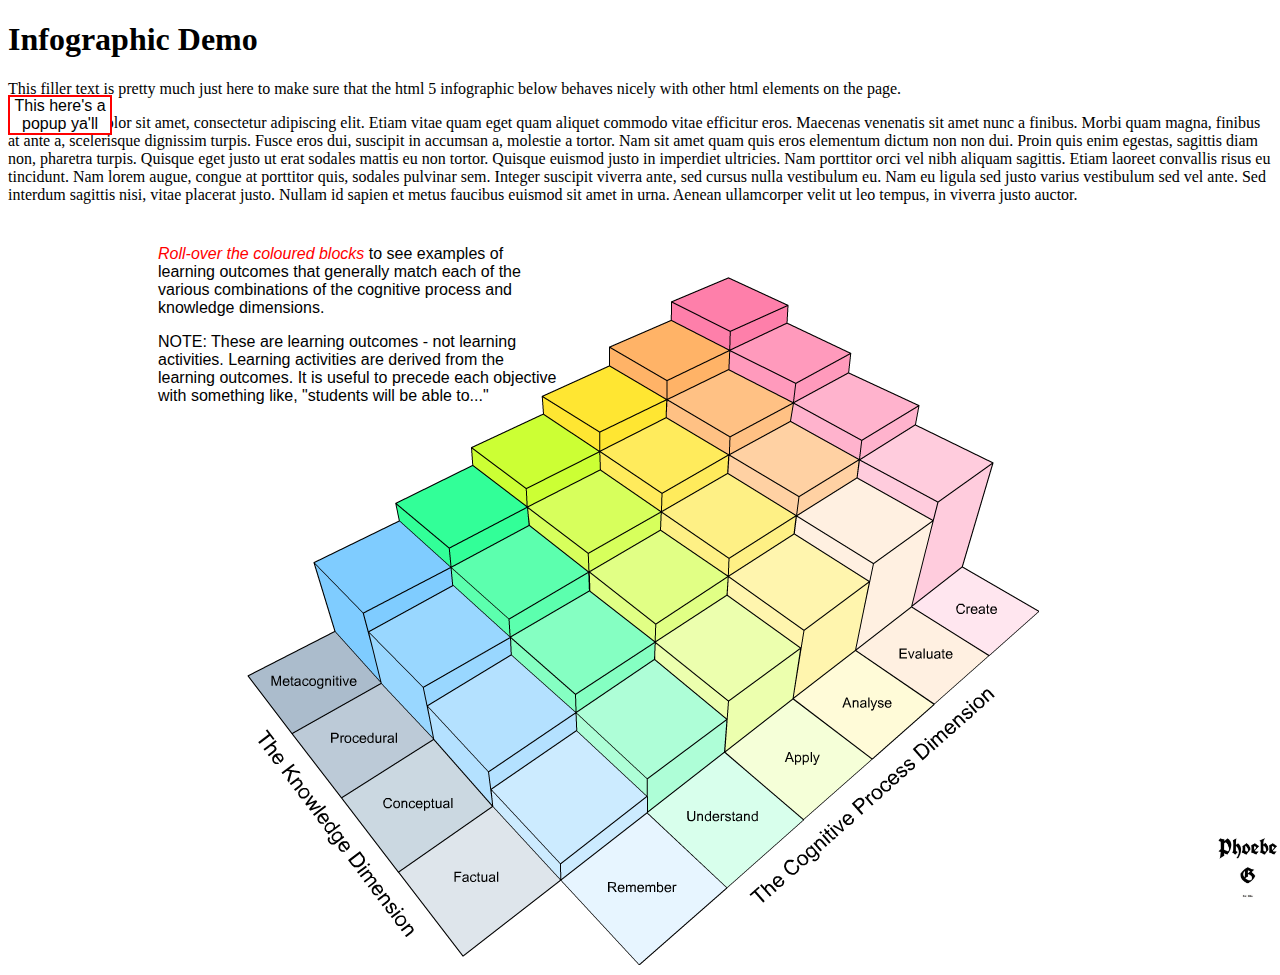
==== shh/index.html @ 1bfe475e "test implementation" ====
<!doctype html>
<html>
<head>
	<meta charset='utf-8' />
	<title>Infographic Demo</title>
	<script src="//droid-sans.js"></script>
	<script src="//neuton.js"></script>

		<style>			
		
			body {
				font-family: droid-sans, sans-serif; 
				font-family: neuton, serif; 
			}	
			
			em {
				color: red;
			}
			
			#logo {
				background-image: url('logo.jpg'); 
				background-repeat: no-repeat; 				
				background-size: contain;
				position: fixed;
				width: 64px;
				height: 64px;
				left: 100%;
				top: 100%;
				margin-top: -64px;
				margin-left: -64px;
			}
			
			#container {
				margin-top: -125px;
				width: 100%;
				height: 700px;
				text-align: center;
			}
			
			#instructions {
				font-family: droid-sans, sans-serif; 
				width: 400px;
				text-align: left; 
				position: relative;
				top: 150px;
				left: 150px;
			}
			
			#popup {
				font-family: droid-sans, sans-serif; 
				background-color: white;
				border: 2px solid red;
				text-align: center;
				position: absolute;
				width: 100px;
			}
			
			canvas {					
				position: relative;
				padding-top: 0px;
				margin-top: 0px;
				background-image: url('diagram.png'); 
				background-repeat: no-repeat; 
				background-position: 7px 6px; /* mistakes were made, this is a one off adjustment that normally wouldn't need to be made, but hey, fine tuning is a nice thing to have */
			}
		</style>
</head>
<body class='no-js'>
	<h1>Infographic Demo</h1>
	<p>This filler text is pretty much just here to make sure that the html 5 infographic below behaves nicely with other html elements on the page.</p>
	<p>Lorem ipsum dolor sit amet, consectetur adipiscing elit. Etiam vitae quam eget quam aliquet commodo vitae efficitur eros. Maecenas venenatis sit amet nunc a finibus. Morbi quam magna, finibus at ante a, scelerisque dignissim turpis. Fusce eros dui, suscipit in accumsan a, molestie a tortor. Nam sit amet quam quis eros elementum dictum non non dui. Proin quis enim egestas, sagittis diam non, pharetra turpis. Quisque eget justo ut erat sodales mattis eu non tortor. Quisque euismod justo in imperdiet ultricies. Nam porttitor orci vel nibh aliquam sagittis. Etiam laoreet convallis risus eu tincidunt. Nam lorem augue, congue at porttitor quis, sodales pulvinar sem. Integer suscipit viverra ante, sed cursus nulla vestibulum eu. Nam eu ligula sed justo varius vestibulum sed vel ante. Sed interdum sagittis nisi, vitae placerat justo. Nullam id sapien et metus faucibus euismod sit amet in urna. Aenean ullamcorper velit ut leo tempus, in viverra justo auctor.</p>
	
	
	<div id="container">
		<div id="popup">This here's a popup ya'll</div>
		<div id="instructions">
			<p><em>Roll-over the coloured blocks</em> to see examples of learning outcomes that generally match each of the various combinations of the cognitive process and knowledge dimensions.</p>
			<p>NOTE: These are learning outcomes - not learning activities. Learning activities are derived from the learning outcomes. It is useful to precede each objective with something like, "students will be able to..."</p>
		</div>
		<canvas id="canvas" width=800 height=700></canvas>		
	</div>
	
	<div id="logo"></div>
	
	<script src='./JSHotspotToolkit/lib/dollardom.min.js'></script>	
	<script src='./JSHotspotToolkit/lib/Mouse.js'></script>
	
	<script>
		$dom.onready(init);
		
		var polys = [];
		var paths = [[],[],[],[],[],[]];
		
		polys = // grid-aligned polys, generated using draw_polygons tool and re-indexed using poly_array_indexer tool
		[[[[491,9],[432,33],[431,49],[490,81],[547,52],[548,34],[491,9]],[[611,83],[547,51],[490,79],[490,98],[555,133],[609,100],[611,83]],[[553,150],[554,131],[607,101],[679,136],[674,153],[620,188],[553,150]],[[693,249],[617,206],[619,186],[673,152],[752,194],[724,296],[673,336],[693,249]]],[[[371,78],[372,94],[426,129],[490,99],[489,78],[429,49],[371,78]],[[489,184],[427,148],[427,127],[490,98],[554,130],[553,151],[489,184]],[[557,244],[486,203],[487,184],[552,150],[619,187],[618,207],[557,244]],[[630,312],[553,264],[556,244],[618,205],[692,249],[673,335],[617,382],[630,312]]],[[[303,126],[303,144],[362,181],[427,148],[426,128],[373,95],[303,126]],[[421,240],[363,201],[362,180],[427,147],[485,183],[488,206],[421,240]],[[489,306],[419,260],[421,238],[489,204],[552,241],[557,244],[554,264],[489,306]],[[560,379],[486,324],[489,304],[553,263],[629,311],[616,380],[556,426],[560,379]]],[[[362,201],[289,237],[234,195],[233,179],[304,143],[362,180],[362,201]],[[351,303],[290,255],[289,234],[362,199],[422,238],[420,259],[351,303]],[[415,370],[347,318],[349,303],[418,258],[488,306],[487,325],[415,370]],[[487,448],[414,388],[414,368],[484,325],[559,378],[555,428],[485,482],[487,448]]],[[[212,297],[160,251],[158,233],[233,196],[289,235],[290,255],[212,297]],[[271,367],[212,314],[210,296],[288,254],[350,303],[349,320],[271,367]],[[336,442],[271,386],[269,366],[348,321],[415,371],[415,388],[336,442]],[[407,540],[407,525],[338,459],[337,440],[412,389],[485,445],[485,481],[407,540]]],[[[139,411],[95,362],[76,292],[159,252],[211,298],[212,317],[130,361],[139,411]],[[194,468],[137,410],[130,361],[212,316],[270,365],[271,385],[189,435],[194,468]],[[252,533],[192,467],[188,433],[268,385],[335,441],[337,462],[253,518],[252,533]],[[321,609],[251,533],[252,516],[340,461],[406,523],[406,542],[321,609]]]]
			
		function makePath(poly) {
			var path = new Path2D;
			path.moveTo(poly[0][0], poly[0][1]);
			
			for(var i = 1; i < poly.length; i++) {
				path.lineTo(poly[i][0], poly[i][1]);
			}
			
			return path;
		}
		
		function drawPoly(coordList) {
			var canvas = document.getElementById("canvas");
			var ctx = canvas.getContext("2d");			
			var path = makePath(coordList);			
			ctx.stroke(path);
		}
		
		function drawPath(path) {
			var canvas = document.getElementById("canvas");
			var ctx = canvas.getContext("2d");			
			ctx.stroke(path);
		}
		
		var rolloverContext = null;
		
		function rollover(path) {				
			var canvas = document.getElementById("canvas");
						
			if(rolloverContext === null) 
			{
				rolloverContext = canvas.getContext('2d');
				rolloverContext.fillStyle = "rgba(0, 0, 0, 0.10)";
			}
			rolloverContext.save();
			rolloverContext.clip(path);
			rolloverContext.fillRect(0, 0, canvas.width, canvas.height);
			rolloverContext.restore();			
		}
		
		function doPopUp(x, y) {
			var popup = $dom.get("#popup")[0];
			popup.innerHTML = "Lorem ipsum dolor sit amet,.";
			popup.x = x - 50;
			popup.top = y - 150 ;
			
		}
		
		
		function preprocessPaths () {		
			for(var i = 0; i < polys.length; i++) {							
				for(var j = 0; j < polys[i].length; j++) {							
					var path = makePath(polys[i][j]);		
					paths[i][j] = path;						
				}
			}		
		}
		
		
		function init() {
		
			var canvas = document.getElementById("canvas");
			var ctx = canvas.getContext("2d");			
			
			preprocessPaths();
			
			var checkRollover = function(x, y) {
				for(var i = 0; i < paths.length; i++) {			
					for(var j = 0; j < paths[i].length; j++) {					
						if(ctx.isPointInPath(paths[i][j], x, y)) {
							return { x: i, y: j };
						}
					}
				}				
				return null;
			}
			
			var lastPath = { x: -1, y: -1 };
			
			mouse.on('move', null, function (e) { 					
				var rollover = checkRollover(e.offsetX, e.offsetY);				
				if(rollover !== null) {
					if(lastPath.x == rollover.x && lastPath.y == rollover.y) return;
					render();
					lastPath = rollover;
					fillOutside(rollover.x, rollover.y);
				} else {
					lastPath = { x: -1, y: -1 };
					render();
				}
			});
			
			var drawRow = function (row) {	
					ctx.lineWidth =1;
					
					for(var i = 0; i < paths[row].length; i++) {
						var path = paths[row][i];
						ctx.stroke(path);
						ctx.save();
						ctx.fillStyle = "rgba(0, 0, 0, 0.10)";
						ctx.clip(path);
						ctx.fillRect(0, 0, canvas.width, canvas.height);
						ctx.restore();
					}
			}
			
			// TODO: consider implications of this algorithm assuming a square array of polys
			var drawCol = function (col) {	
					ctx.lineWidth =1;
					ctx.strokeStyle ="rgba(0, 0, 0, 0.10)";				
					for(var i = 0; i <= paths[0].length + 1; i++) { // TODO: wat
						var path = paths[i][col];
						ctx.stroke(path);
						ctx.save();
						ctx.fillStyle = "rgba(0, 0, 0, 0.10)";
						ctx.clip(path);
						ctx.fillRect(0, 0, canvas.width, canvas.height);
						ctx.restore();
					}
			}
			
			var fillOutside = function (row, col) {
			
				for(var i = row; i < paths.length; i++) {			
					for(var j = col; j < paths[i].length; j++) {		
						if(i != row && j != col) {
							var path = paths[i][j];
							ctx.save();
							ctx.fillStyle = "rgba(0, 0, 0, 0.10)";
							ctx.clip(path);
							ctx.fillRect(0, 0, canvas.width, canvas.height);
							ctx.restore();
						}
					}
				}			
				
				for(var i = 0; i < paths.length; i++) {			
					for(var j = 0; j < paths[i].length; j++) {		
						if(i < row || j < col) {
							var path = paths[i][j];
							ctx.save();
							ctx.fillStyle = "rgba(0, 0, 0, 0.10)";
							ctx.clip(path);
							ctx.fillRect(0, 0, canvas.width, canvas.height);
							ctx.restore();
						}
					}
				}
			}
			
			
			mouse.on('click', 'left', function (e) {			
			console.log("click");		
				var rollover = checkRollover(e.offsetX, e.offsetY);				
				if(rollover !== null) {
				//	if(lastPath.x == rollover.x && lastPath.y == rollover.y) return;
					
					doPopUp(e.offsetX, e.offsetY);
				}	
			});
			
			var render = function () {
				ctx.clearRect(0, 0, canvas.width, canvas.height);	
				/* do whatever re-rendering might need to be done here */
				ctx.strokeStyle = "#111";
				ctx.lineWidth = 2;
				for(var i = 0; i < paths.length; i++) {			
					for(var j = 0; j < paths[i].length; j++) {		
							var path = paths[i][j];
							drawPath(path);
					}
				}
			}
			
			render();
			//window.setInterval(render, 0.1);
		}
	</script>
</body>
</html>
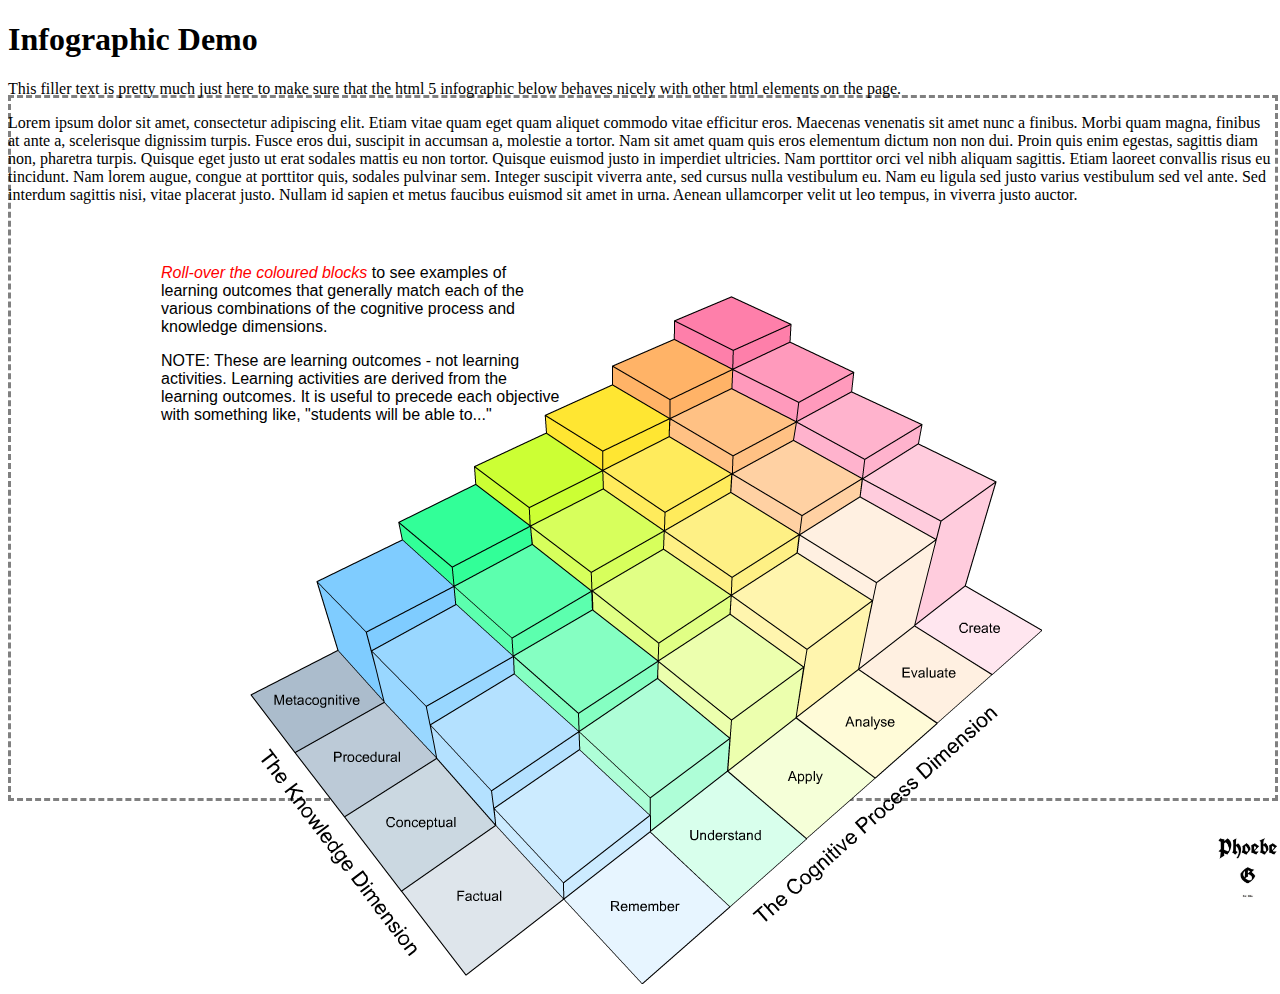
==== commit 043614f9: "added paper.js for x-browser support" ====
--- a/shh/index.html
+++ b/shh/index.html
@@ -4,8 +4,8 @@
 <head>
 	<meta charset='utf-8' />
 	<title>Infographic Demo</title>
-	<script src="//droid-sans.js"></script>
-	<script src="//neuton.js"></script>
+	<script src="./droid-sans.js"></script>
+	<script src="./neuton.js"></script>
 
 		<style>			
 		
@@ -36,6 +36,7 @@
 				width: 100%;
 				height: 700px;
 				text-align: center;
+				border: 3px dashed grey;
 			}
 			
 			#instructions {
@@ -48,11 +49,14 @@
 			}
 			
 			#popup {
+				position: absolute;
+				display: none;
+				top: 0px;
+				left: 0px;				
 				font-family: droid-sans, sans-serif; 
 				background-color: white;
 				border: 2px solid red;
 				text-align: center;
-				position: absolute;
 				width: 100px;
 			}
 			
@@ -73,18 +77,20 @@
 	
 	
 	<div id="container">
-		<div id="popup">This here's a popup ya'll</div>
 		<div id="instructions">
 			<p><em>Roll-over the coloured blocks</em> to see examples of learning outcomes that generally match each of the various combinations of the cognitive process and knowledge dimensions.</p>
 			<p>NOTE: These are learning outcomes - not learning activities. Learning activities are derived from the learning outcomes. It is useful to precede each objective with something like, "students will be able to..."</p>
 		</div>
-		<canvas id="canvas" width=800 height=700></canvas>		
+		<canvas id="canvas" width=800 height=700>
+		</canvas>		
+		<div id="popup">This here's a popup ya'll</div>
 	</div>
 	
 	<div id="logo"></div>
 	
-	<script src='./JSHotspotToolkit/lib/dollardom.min.js'></script>	
-	<script src='./JSHotspotToolkit/lib/Mouse.js'></script>
+	<script src='./lib/dollardom.min.js'></script>	
+	<script src='./lib/Mouse.js'></script>
+	<script src='./lib/paper-full.min.js'></script>
 	
 	<script>
 		$dom.onready(init);
@@ -95,126 +101,80 @@
 		polys = // grid-aligned polys, generated using draw_polygons tool and re-indexed using poly_array_indexer tool
 		[[[[491,9],[432,33],[431,49],[490,81],[547,52],[548,34],[491,9]],[[611,83],[547,51],[490,79],[490,98],[555,133],[609,100],[611,83]],[[553,150],[554,131],[607,101],[679,136],[674,153],[620,188],[553,150]],[[693,249],[617,206],[619,186],[673,152],[752,194],[724,296],[673,336],[693,249]]],[[[371,78],[372,94],[426,129],[490,99],[489,78],[429,49],[371,78]],[[489,184],[427,148],[427,127],[490,98],[554,130],[553,151],[489,184]],[[557,244],[486,203],[487,184],[552,150],[619,187],[618,207],[557,244]],[[630,312],[553,264],[556,244],[618,205],[692,249],[673,335],[617,382],[630,312]]],[[[303,126],[303,144],[362,181],[427,148],[426,128],[373,95],[303,126]],[[421,240],[363,201],[362,180],[427,147],[485,183],[488,206],[421,240]],[[489,306],[419,260],[421,238],[489,204],[552,241],[557,244],[554,264],[489,306]],[[560,379],[486,324],[489,304],[553,263],[629,311],[616,380],[556,426],[560,379]]],[[[362,201],[289,237],[234,195],[233,179],[304,143],[362,180],[362,201]],[[351,303],[290,255],[289,234],[362,199],[422,238],[420,259],[351,303]],[[415,370],[347,318],[349,303],[418,258],[488,306],[487,325],[415,370]],[[487,448],[414,388],[414,368],[484,325],[559,378],[555,428],[485,482],[487,448]]],[[[212,297],[160,251],[158,233],[233,196],[289,235],[290,255],[212,297]],[[271,367],[212,314],[210,296],[288,254],[350,303],[349,320],[271,367]],[[336,442],[271,386],[269,366],[348,321],[415,371],[415,388],[336,442]],[[407,540],[407,525],[338,459],[337,440],[412,389],[485,445],[485,481],[407,540]]],[[[139,411],[95,362],[76,292],[159,252],[211,298],[212,317],[130,361],[139,411]],[[194,468],[137,410],[130,361],[212,316],[270,365],[271,385],[189,435],[194,468]],[[252,533],[192,467],[188,433],[268,385],[335,441],[337,462],[253,518],[252,533]],[[321,609],[251,533],[252,516],[340,461],[406,523],[406,542],[321,609]]]]
 			
-		function makePath(poly) {
-			var path = new Path2D;
+		function makePath(poly) {		
+			var path = new paper.Path();
 			path.moveTo(poly[0][0], poly[0][1]);
-			
 			for(var i = 1; i < poly.length; i++) {
 				path.lineTo(poly[i][0], poly[i][1]);
 			}
-			
+			path.fillColor = 'black';
+			path.opacity = 0.0;	
 			return path;
 		}
 		
-		function drawPoly(coordList) {
-			var canvas = document.getElementById("canvas");
-			var ctx = canvas.getContext("2d");			
-			var path = makePath(coordList);			
-			ctx.stroke(path);
-		}
-		
-		function drawPath(path) {
-			var canvas = document.getElementById("canvas");
-			var ctx = canvas.getContext("2d");			
-			ctx.stroke(path);
+		
+		function fillPoly(path) {	
+			path.fillColor = 'black';
+			path.opacity = 0.50;		
+			return path;
 		}
 		
 		var rolloverContext = null;
 		
-		function rollover(path) {				
-			var canvas = document.getElementById("canvas");
-						
-			if(rolloverContext === null) 
-			{
-				rolloverContext = canvas.getContext('2d');
-				rolloverContext.fillStyle = "rgba(0, 0, 0, 0.10)";
-			}
-			rolloverContext.save();
-			rolloverContext.clip(path);
-			rolloverContext.fillRect(0, 0, canvas.width, canvas.height);
-			rolloverContext.restore();			
-		}
 		
 		function doPopUp(x, y) {
 			var popup = $dom.get("#popup")[0];
+			
 			popup.innerHTML = "Lorem ipsum dolor sit amet,.";
-			popup.x = x - 50;
-			popup.top = y - 150 ;
-			
-		}
-		
-		
-		function preprocessPaths () {		
-			for(var i = 0; i < polys.length; i++) {							
-				for(var j = 0; j < polys[i].length; j++) {							
+			
+			var rect = popup.getBoundingClientRect();
+			
+			popup.style.left = (x - 25) + "px";
+			popup.style.top = (y - 50) + "px";
+			popup.style.display = "block";
+		}		
+		
+		function hidePopUp() {
+			var popup = $dom.get("#popup")[0];
+			popup.style.display = "none";
+		}
+		
+		function preprocessPaths () {	
+			for(var i = 0; i < polys.length; i++) {			
+				for(var j = 0; j < polys[i].length; j++) {	
 					var path = makePath(polys[i][j]);		
-					paths[i][j] = path;						
-				}
-			}		
-		}
-		
+					paths[i][j] = path;				
+				}
+			}			
+		}		
 		
 		function init() {
 		
 			var canvas = document.getElementById("canvas");
-			var ctx = canvas.getContext("2d");			
-			
+			paper.setup(canvas);
+						
 			preprocessPaths();
+			
+			var clearCanvas = function() {				
+				for(var i = 0; i < paths.length; i++) {			
+					for(var j = 0; j < paths[i].length; j++) {	
+						var path = paths[i][j];		
+						path.opacity = 0.0;
+					}
+				}				
+				paper.view.draw();
+			}
 			
 			var checkRollover = function(x, y) {
 				for(var i = 0; i < paths.length; i++) {			
-					for(var j = 0; j < paths[i].length; j++) {					
-						if(ctx.isPointInPath(paths[i][j], x, y)) {
+					for(var j = 0; j < paths[i].length; j++) {		
+						if(paths[i][j].hitTest(new paper.Point(x, y), {fill: true} )) {
 							return { x: i, y: j };
 						}
 					}
 				}				
 				return null;
-			}
-			
-			var lastPath = { x: -1, y: -1 };
-			
-			mouse.on('move', null, function (e) { 					
-				var rollover = checkRollover(e.offsetX, e.offsetY);				
-				if(rollover !== null) {
-					if(lastPath.x == rollover.x && lastPath.y == rollover.y) return;
-					render();
-					lastPath = rollover;
-					fillOutside(rollover.x, rollover.y);
-				} else {
-					lastPath = { x: -1, y: -1 };
-					render();
-				}
-			});
-			
-			var drawRow = function (row) {	
-					ctx.lineWidth =1;
-					
-					for(var i = 0; i < paths[row].length; i++) {
-						var path = paths[row][i];
-						ctx.stroke(path);
-						ctx.save();
-						ctx.fillStyle = "rgba(0, 0, 0, 0.10)";
-						ctx.clip(path);
-						ctx.fillRect(0, 0, canvas.width, canvas.height);
-						ctx.restore();
-					}
-			}
-			
-			// TODO: consider implications of this algorithm assuming a square array of polys
-			var drawCol = function (col) {	
-					ctx.lineWidth =1;
-					ctx.strokeStyle ="rgba(0, 0, 0, 0.10)";				
-					for(var i = 0; i <= paths[0].length + 1; i++) { // TODO: wat
-						var path = paths[i][col];
-						ctx.stroke(path);
-						ctx.save();
-						ctx.fillStyle = "rgba(0, 0, 0, 0.10)";
-						ctx.clip(path);
-						ctx.fillRect(0, 0, canvas.width, canvas.height);
-						ctx.restore();
-					}
-			}
+			}			
 			
 			var fillOutside = function (row, col) {
 			
@@ -222,11 +182,7 @@
 					for(var j = col; j < paths[i].length; j++) {		
 						if(i != row && j != col) {
 							var path = paths[i][j];
-							ctx.save();
-							ctx.fillStyle = "rgba(0, 0, 0, 0.10)";
-							ctx.clip(path);
-							ctx.fillRect(0, 0, canvas.width, canvas.height);
-							ctx.restore();
+							path = fillPoly(path);
 						}
 					}
 				}			
@@ -235,42 +191,72 @@
 					for(var j = 0; j < paths[i].length; j++) {		
 						if(i < row || j < col) {
 							var path = paths[i][j];
-							ctx.save();
-							ctx.fillStyle = "rgba(0, 0, 0, 0.10)";
-							ctx.clip(path);
-							ctx.fillRect(0, 0, canvas.width, canvas.height);
-							ctx.restore();
+							path = fillPoly(path);
 						}
 					}
 				}
 			}
-			
-			
-			mouse.on('click', 'left', function (e) {			
-			console.log("click");		
-				var rollover = checkRollover(e.offsetX, e.offsetY);				
+		
+			var lastPath = { x: -1, y: -1 };
+			
+			mouse.on('move', null, function (e) { 	
+				if(e.target != canvas) return;
+				var x = 0;
+				var y = 0;
+						
+				if(e.offsetX === undefined) {
+					x = e.layerX;
+					y = e.layerY;
+					
+				} else {
+					x = e.offsetX;
+					y = e.offsetY;
+				}
+				
+				var rollover = checkRollover(x, y);		
+				
 				if(rollover !== null) {
-				//	if(lastPath.x == rollover.x && lastPath.y == rollover.y) return;
+					if(lastPath.x == rollover.x && lastPath.y == rollover.y) return;
+					clearCanvas();
+					lastPath = rollover;					
+					fillOutside(rollover.x, rollover.y);
+					paper.view.draw();
+					doPopUp(canvas.offsetLeft + x, canvas.offsetTop + y);
+				} else {
+					lastPath = { x: -1, y: -1 };
+					clearCanvas();
+					hidePopUp();
+				}
+			});
+			
+			var lastClick = { x: -1, y: -1 };
+			
+			mouse.on('click', 'left', function (e) {				
+				if(e.target != canvas) return;			
+				var x = 0;
+				var y = 0;
+				
+				console.log("Canvas coords: " + canvas.style.left + "," + canvas.style.top);
+			
+				if(e.offsetX === undefined) {
+					x = e.layerX;
+					y = e.layerY;
 					
-					doPopUp(e.offsetX, e.offsetY);
+				} else {
+					x = e.offsetX;
+					y = e.offsetY;
+				}
+			
+				var rollover = checkRollover(x, y);
+				
+				if(rollover !== null) {
+					if(lastClick.x == rollover.x && lastClick.y == rollover.y) return;
+					lastClick = rollover;		
+					var rect = canvas.getBoundingClientRect();
+					
+					doPopUp(canvas.offsetLeft + x, canvas.offsetTop + y);
 				}	
 			});
-			
-			var render = function () {
-				ctx.clearRect(0, 0, canvas.width, canvas.height);	
-				/* do whatever re-rendering might need to be done here */
-				ctx.strokeStyle = "#111";
-				ctx.lineWidth = 2;
-				for(var i = 0; i < paths.length; i++) {			
-					for(var j = 0; j < paths[i].length; j++) {		
-							var path = paths[i][j];
-							drawPath(path);
-					}
-				}
-			}
-			
-			render();
-			//window.setInterval(render, 0.1);
 		}
 	</script>
 </body>
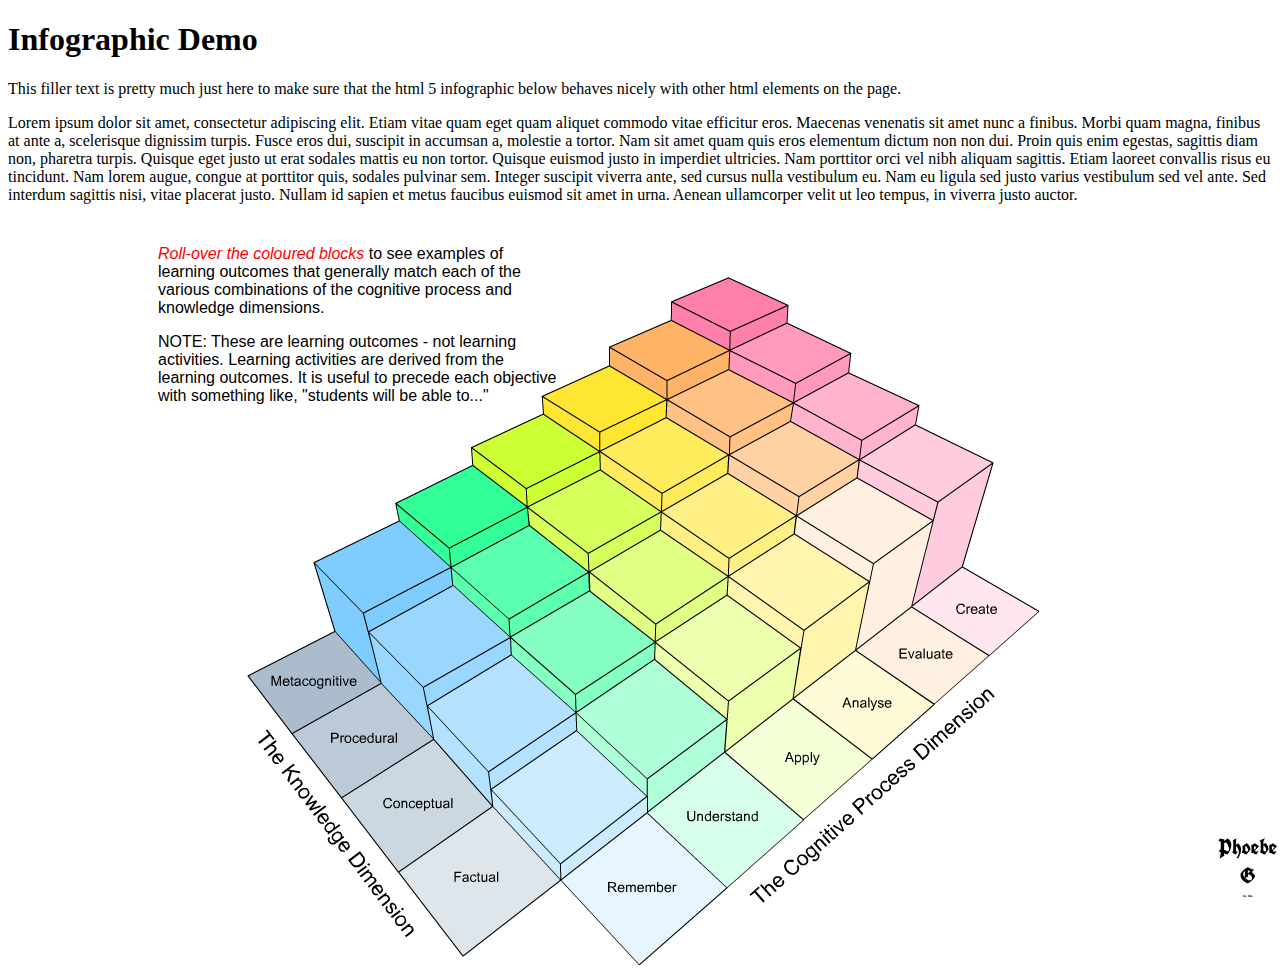
==== commit 1755c20f: "added pop-ups on mouse-over cells" ====
--- a/shh/index.html
+++ b/shh/index.html
@@ -36,7 +36,6 @@
 				width: 100%;
 				height: 700px;
 				text-align: center;
-				border: 3px dashed grey;
 			}
 			
 			#instructions {
@@ -134,6 +133,38 @@
 			popup.style.display = "block";
 		}		
 		
+		function betterPopup(i, j) {
+			console.log(i + "," + j);
+			var popup = $dom.get("#popup")[0];
+			
+			var bound = paths[i][j].bounds;
+			
+			var rect = canvas.getBoundingClientRect();
+			var rect2 = popup.getBoundingClientRect();
+					
+					
+					
+			popup.innerHTML = "Lorem ipsum dolor sit amet,.";
+			popup.style.left = rect.left + bound.left + (bound.width / 2) - (rect2.width / 2) + "px"; 
+			popup.style.top = rect.top + bound.top - 30 + "px"; 
+			popup.style.display = "block";
+			
+			console.log(JSON.stringify(bound));
+			console.log(bound.left);
+			console.log(bound.width);
+			console.log(bound.top);
+			
+			
+		//	var rect = popup.getBoundingClientRect();
+			
+		//	popup.style.left = (x - 25) + "px";
+		//	popup.style.top = (y - 50) + "px";
+			
+			
+			
+			
+		}
+		
 		function hidePopUp() {
 			var popup = $dom.get("#popup")[0];
 			popup.style.display = "none";
@@ -221,7 +252,9 @@
 					lastPath = rollover;					
 					fillOutside(rollover.x, rollover.y);
 					paper.view.draw();
-					doPopUp(canvas.offsetLeft + x, canvas.offsetTop + y);
+				//	doPopUp(canvas.offsetLeft + x, canvas.offsetTop + y);
+					
+					betterPopup(rollover.x, rollover.y);
 				} else {
 					lastPath = { x: -1, y: -1 };
 					clearCanvas();
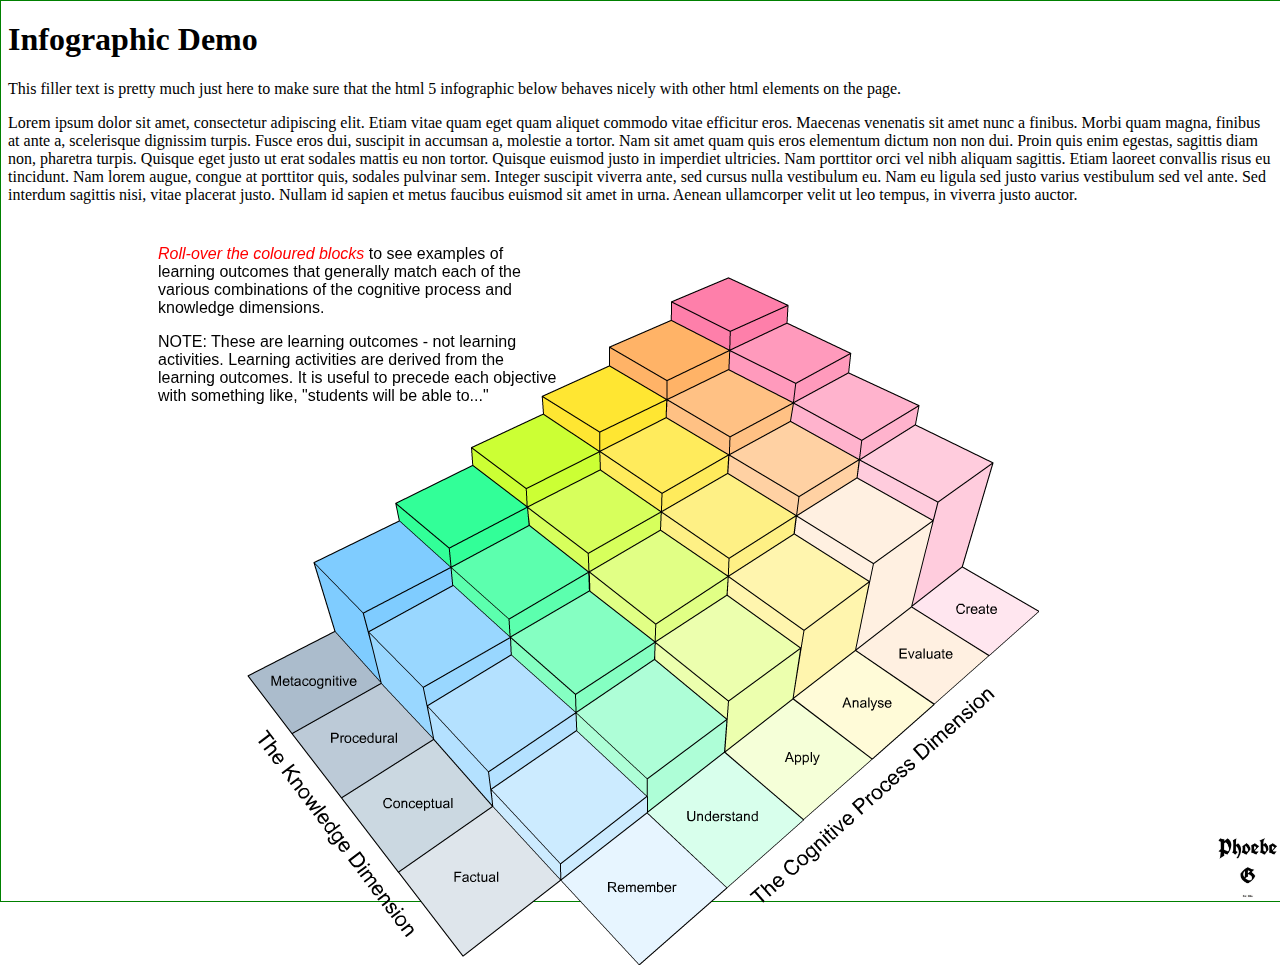
==== commit 3fbb9379: "more" ====
--- a/shh/index.html
+++ b/shh/index.html
@@ -47,7 +47,7 @@
 				left: 150px;
 			}
 			
-			#popup {
+			.popup {
 				position: absolute;
 				display: none;
 				top: 0px;
@@ -56,7 +56,27 @@
 				background-color: white;
 				border: 2px solid red;
 				text-align: center;
-				width: 100px;
+				width: auto;
+				max-width: 250px;
+				opacity: 0.0;
+				pointer-events:none;
+				padding: 10px;
+				border-radius: 5px;
+			}
+			
+			.popup em {
+				color: red;
+			}
+			
+			.popupRegion {
+				position: fixed;
+				top: 0px;
+				left: 0px;	
+				width: 100%;
+				height: 100%;
+				border: 1px solid green;
+				
+				pointer-events:none;
 			}
 			
 			canvas {					
@@ -76,30 +96,106 @@
 	
 	
 	<div id="container">
+	<div class="popupRegion"></div>
 		<div id="instructions">
 			<p><em>Roll-over the coloured blocks</em> to see examples of learning outcomes that generally match each of the various combinations of the cognitive process and knowledge dimensions.</p>
 			<p>NOTE: These are learning outcomes - not learning activities. Learning activities are derived from the learning outcomes. It is useful to precede each objective with something like, "students will be able to..."</p>
 		</div>
 		<canvas id="canvas" width=800 height=700>
 		</canvas>		
-		<div id="popup">This here's a popup ya'll</div>
 	</div>
 	
 	<div id="logo"></div>
 	
-	<script src='./lib/dollardom.min.js'></script>	
+	<script src='./lib/dollardom-animate.min.js'></script>	
 	<script src='./lib/Mouse.js'></script>
-	<script src='./lib/paper-full.min.js'></script>
+	<script src='./lib/paper-core.min.js'></script>
 	
 	<script>
 		$dom.onready(init);
 		
 		var polys = [];
-		var paths = [[],[],[],[],[],[]];
-		
-		polys = // grid-aligned polys, generated using draw_polygons tool and re-indexed using poly_array_indexer tool
-		[[[[491,9],[432,33],[431,49],[490,81],[547,52],[548,34],[491,9]],[[611,83],[547,51],[490,79],[490,98],[555,133],[609,100],[611,83]],[[553,150],[554,131],[607,101],[679,136],[674,153],[620,188],[553,150]],[[693,249],[617,206],[619,186],[673,152],[752,194],[724,296],[673,336],[693,249]]],[[[371,78],[372,94],[426,129],[490,99],[489,78],[429,49],[371,78]],[[489,184],[427,148],[427,127],[490,98],[554,130],[553,151],[489,184]],[[557,244],[486,203],[487,184],[552,150],[619,187],[618,207],[557,244]],[[630,312],[553,264],[556,244],[618,205],[692,249],[673,335],[617,382],[630,312]]],[[[303,126],[303,144],[362,181],[427,148],[426,128],[373,95],[303,126]],[[421,240],[363,201],[362,180],[427,147],[485,183],[488,206],[421,240]],[[489,306],[419,260],[421,238],[489,204],[552,241],[557,244],[554,264],[489,306]],[[560,379],[486,324],[489,304],[553,263],[629,311],[616,380],[556,426],[560,379]]],[[[362,201],[289,237],[234,195],[233,179],[304,143],[362,180],[362,201]],[[351,303],[290,255],[289,234],[362,199],[422,238],[420,259],[351,303]],[[415,370],[347,318],[349,303],[418,258],[488,306],[487,325],[415,370]],[[487,448],[414,388],[414,368],[484,325],[559,378],[555,428],[485,482],[487,448]]],[[[212,297],[160,251],[158,233],[233,196],[289,235],[290,255],[212,297]],[[271,367],[212,314],[210,296],[288,254],[350,303],[349,320],[271,367]],[[336,442],[271,386],[269,366],[348,321],[415,371],[415,388],[336,442]],[[407,540],[407,525],[338,459],[337,440],[412,389],[485,445],[485,481],[407,540]]],[[[139,411],[95,362],[76,292],[159,252],[211,298],[212,317],[130,361],[139,411]],[[194,468],[137,410],[130,361],[212,316],[270,365],[271,385],[189,435],[194,468]],[[252,533],[192,467],[188,433],[268,385],[335,441],[337,462],[253,518],[252,533]],[[321,609],[251,533],[252,516],[340,461],[406,523],[406,542],[321,609]]]]
-			
+		var paths = [[],[],[],[],[],[],[]];
+		
+		polys = // grid-aligned polys, generated using draw_polygons tool and re-indexed using poly_array_indexer tool	
+		[[[[491,9],[432,33],[431,49],[490,81],[547,52],[548,34],[491,9]],[[611,83],[547,51],[490,79],[490,98],[555,133],[609,100],[611,83]],[[553,150],[554,131],[607,101],[679,136],[674,153],[620,188],[553,150]],[[693,249],[617,206],[619,186],[673,152],[752,194],[724,296],[673,336],[693,249]],[[748,384],[672,335],[723,297],[800,341],[748,384]]],[[[371,78],[372,94],[426,129],[490,99],[489,78],[429,49],[371,78]],[[489,184],[427,148],[427,127],[490,98],[554,130],[553,151],[489,184]],[[557,244],[486,203],[487,184],[552,150],[619,187],[618,207],[557,244]],[[630,312],[553,264],[556,244],[618,205],[692,249],[673,335],[617,382],[630,312]],[[693,433],[618,380],[673,335],[748,384],[693,433]]],[[[303,126],[303,144],[362,181],[427,148],[426,128],[373,95],[303,126]],[[421,240],[363,201],[362,180],[427,147],[485,183],[488,206],[421,240]],[[489,306],[419,260],[421,238],[489,204],[552,241],[557,244],[554,264],[489,306]],[[560,379],[486,324],[489,304],[553,263],[629,311],[616,380],[556,426],[560,379]],[[632,488],[556,428],[617,380],[693,432],[632,488]]],[[[362,201],[289,237],[234,195],[233,179],[304,143],[362,180],[362,201]],[[351,303],[290,255],[289,234],[362,199],[422,238],[420,259],[351,303]],[[415,370],[347,318],[349,303],[418,258],[488,306],[487,325],[415,370]],[[487,448],[414,388],[414,368],[484,325],[559,378],[555,428],[485,482],[487,448]],[[564,548],[485,481],[556,428],[632,487],[564,548]]],[[[212,297],[160,251],[158,233],[233,196],[289,235],[290,255],[212,297]],[[271,367],[212,314],[210,296],[288,254],[350,303],[349,320],[271,367]],[[336,442],[271,386],[269,366],[348,321],[415,371],[415,388],[336,442]],[[407,540],[407,525],[338,459],[337,440],[412,389],[485,445],[485,481],[407,540]],[[487,616],[408,541],[488,482],[563,548],[487,616]]],[[[139,411],[95,362],[76,292],[159,252],[211,298],[212,317],[130,361],[139,411]],[[194,468],[137,410],[130,361],[212,316],[270,365],[271,385],[189,435],[194,468]],[[252,533],[192,467],[188,433],[268,385],[335,441],[337,462],[253,518],[252,533]],[[321,609],[251,533],[252,516],[340,461],[406,523],[406,542],[321,609]],[[400,693],[323,608],[408,541],[486,615],[400,693]]],[[[8,405],[54,465],[140,413],[93,360],[8,405]],[[104,529],[193,469],[140,413],[52,463],[104,529]],[[102,529],[160,601],[254,536],[193,468],[102,529]],[[224,686],[322,608],[254,535],[160,601],[224,686]]]]
+		
+		var popupContent = 
+		[[	["<em>Create</em><br>" +
+			"an innovative action plan"],
+			["<em>Reflect</em><br>" +
+			"on one’s personal communication skills"],
+			["<em>Deconstruct</em><br>" +
+			"barriers to achieving change"],
+			["<em>Use</em><br>" +
+			"communication skills principles"],
+			["<em>Predict</em><br>" +
+			"the impact of a prevention plan"],
+			["<em>Identify</em><br>" +
+			"strategies for addressing preventable blindness"],
+			["<em>metacognitive</em><br>" +
+			"Knowledge of cognition in general as well as awareness and knowledge of one’s own cognition"]],			
+			
+			[["<em>Design</em><br>" +
+			"action plans to assess and rectify anomalies"],
+			["<em>Judge</em><br>" +
+			"when to refer patients"],
+			["<em>Integrate</em><br>" +
+			"clinical information obtained through examination"],
+			["<em>Carry out</em><br>" +
+			"an examination of the eye"],
+			["<em>Clarify</em><br>" +
+			"procedural steps"],
+			["<em>Recall</em><br>" +
+			"how to perform an eye examination"			],
+			["<em>procedural</em><br>" +
+			"How to do something, methods of inquiry, and criteria for using skills, algorithms, techniques, and methods"]],
+			
+			[["<em>Assemble</em><br>" +
+			"an inter-disciplinary eye health team"],
+			["<em>Determine</em><br>" +
+			"the position, size, and type of foreign body"],
+			["<em>Differentiate</em><br>" +
+			"high and low risk"],
+			["<em>Provide</em><br>" +
+			"advice to patients"],
+			["<em>Classify</em><br>" +
+			"the types of astigmatism"],
+			["<em>Recognise</em><br>" +
+			"types of ocular emergency requiring ocular first aid"],
+			["<em>conceptual</em><br>" +
+			"The interrelationships among the basic elements within a larger structure that enable them to function together"]],
+			
+			[["<em>Generate</em><br>" +
+			"a log book of clinical activities"],
+			["<em>Check</em><br>" +
+			"the impact of a treatment plan"],
+			["<em>Select</em><br>" +
+			"the most appropriate action"],
+			["<em>Respond</em><br>" +
+			"to frequently asked questions"],
+			["<em>Summarise</em><br>" +
+			"the features of an instrument"],
+			["<em>List</em><br>" +
+			"the cranial nerves"],
+			["<em>Factual</em><br>" +
+			"The basic elements students must know to be acquainted with a discipline or solve problems in it"]],
+			
+			[["<em>create</em><br>" +
+			"Put elements together to form a coherent whole; reorganise into a new pattern or structure"],
+			["<em>evaluate</em><br>" +
+			"Make judgements based on criteria and standards"],
+			["<em>analyse</em><br>" +
+			"Break material into constituent parts and determine how parts relate to one another and to an overall structure or purpose"],
+			["<em>apply</em><br>" +
+			"Carry out or use a procedure in a given situation"],
+			["<em>understand</em><br>" +
+			"Construct meaning from instructional messages, including oral, written, and graphic communication"],
+			["<em>remember</em><br>" +
+			"Retrieve relevant knowledge from long-term memory"]
+		]];
+
+
 		function makePath(poly) {		
 			var path = new paper.Path();
 			path.moveTo(poly[0][0], poly[0][1]);
@@ -118,56 +214,37 @@
 			return path;
 		}
 		
-		var rolloverContext = null;
-		
-		
-		function doPopUp(x, y) {
-			var popup = $dom.get("#popup")[0];
-			
-			popup.innerHTML = "Lorem ipsum dolor sit amet,.";
-			
-			var rect = popup.getBoundingClientRect();
-			
-			popup.style.left = (x - 25) + "px";
-			popup.style.top = (y - 50) + "px";
-			popup.style.display = "block";
-		}		
-		
-		function betterPopup(i, j) {
-			console.log(i + "," + j);
-			var popup = $dom.get("#popup")[0];
-			
-			var bound = paths[i][j].bounds;
-			
+		var rolloverContext = null;	
+		
+		var popups = [[],[],[],[],[],[],[]];
+		var lastPopup = null;
+		
+		function betterPopup(i, j) {	
+			var popup;
+			var bound = paths[i][j].bounds;	
 			var rect = canvas.getBoundingClientRect();
+			if(popups[i][j] === undefined || popups[i][j] === null) {					
+				popup = $dom.create("div.popup");
+				popup.innerHTML = popupContent[j][i];
+				popup.style.display = "block";	
+				$dom.get("#container")[0].appendChild(popup);						
+			} else {
+				popup = popups[i][j];
+				popup.marginTop = "0px";
+			}
+			
 			var rect2 = popup.getBoundingClientRect();
-					
-					
-					
-			popup.innerHTML = "Lorem ipsum dolor sit amet,.";
-			popup.style.left = rect.left + bound.left + (bound.width / 2) - (rect2.width / 2) + "px"; 
-			popup.style.top = rect.top + bound.top - 30 + "px"; 
-			popup.style.display = "block";
-			
-			console.log(JSON.stringify(bound));
-			console.log(bound.left);
-			console.log(bound.width);
-			console.log(bound.top);
-			
-			
-		//	var rect = popup.getBoundingClientRect();
-			
-		//	popup.style.left = (x - 25) + "px";
-		//	popup.style.top = (y - 50) + "px";
-			
-			
-			
-			
+			popup.style.left =  canvas.clientLeft + rect.left + bound.left + (bound.width / 2) - (rect2.width / 2) + "px"; 
+			popup.style.top = canvas.clientTop + rect.top - 30 + "px"; 
+			
+			if(lastPopup != null) $dom.transform(lastPopup, { opacity: 0.0 } , 300);
+			lastPopup = popup;
+			$dom.transform(popup, { opacity: 1.0, marginTop: "-25px" } , 350);
 		}
 		
 		function hidePopUp() {
-			var popup = $dom.get("#popup")[0];
-			popup.style.display = "none";
+			if(lastPopup != null) $dom.transform(lastPopup, { opacity: 0.0 } , 250);
+			lastPopup = null;
 		}
 		
 		function preprocessPaths () {	
@@ -252,8 +329,6 @@
 					lastPath = rollover;					
 					fillOutside(rollover.x, rollover.y);
 					paper.view.draw();
-				//	doPopUp(canvas.offsetLeft + x, canvas.offsetTop + y);
-					
 					betterPopup(rollover.x, rollover.y);
 				} else {
 					lastPath = { x: -1, y: -1 };
@@ -262,34 +337,9 @@
 				}
 			});
 			
-			var lastClick = { x: -1, y: -1 };
-			
-			mouse.on('click', 'left', function (e) {				
-				if(e.target != canvas) return;			
-				var x = 0;
-				var y = 0;
-				
-				console.log("Canvas coords: " + canvas.style.left + "," + canvas.style.top);
-			
-				if(e.offsetX === undefined) {
-					x = e.layerX;
-					y = e.layerY;
-					
-				} else {
-					x = e.offsetX;
-					y = e.offsetY;
-				}
-			
-				var rollover = checkRollover(x, y);
-				
-				if(rollover !== null) {
-					if(lastClick.x == rollover.x && lastClick.y == rollover.y) return;
-					lastClick = rollover;		
-					var rect = canvas.getBoundingClientRect();
-					
-					doPopUp(canvas.offsetLeft + x, canvas.offsetTop + y);
-				}	
-			});
+			
+				
+			
 		}
 	</script>
 </body>
